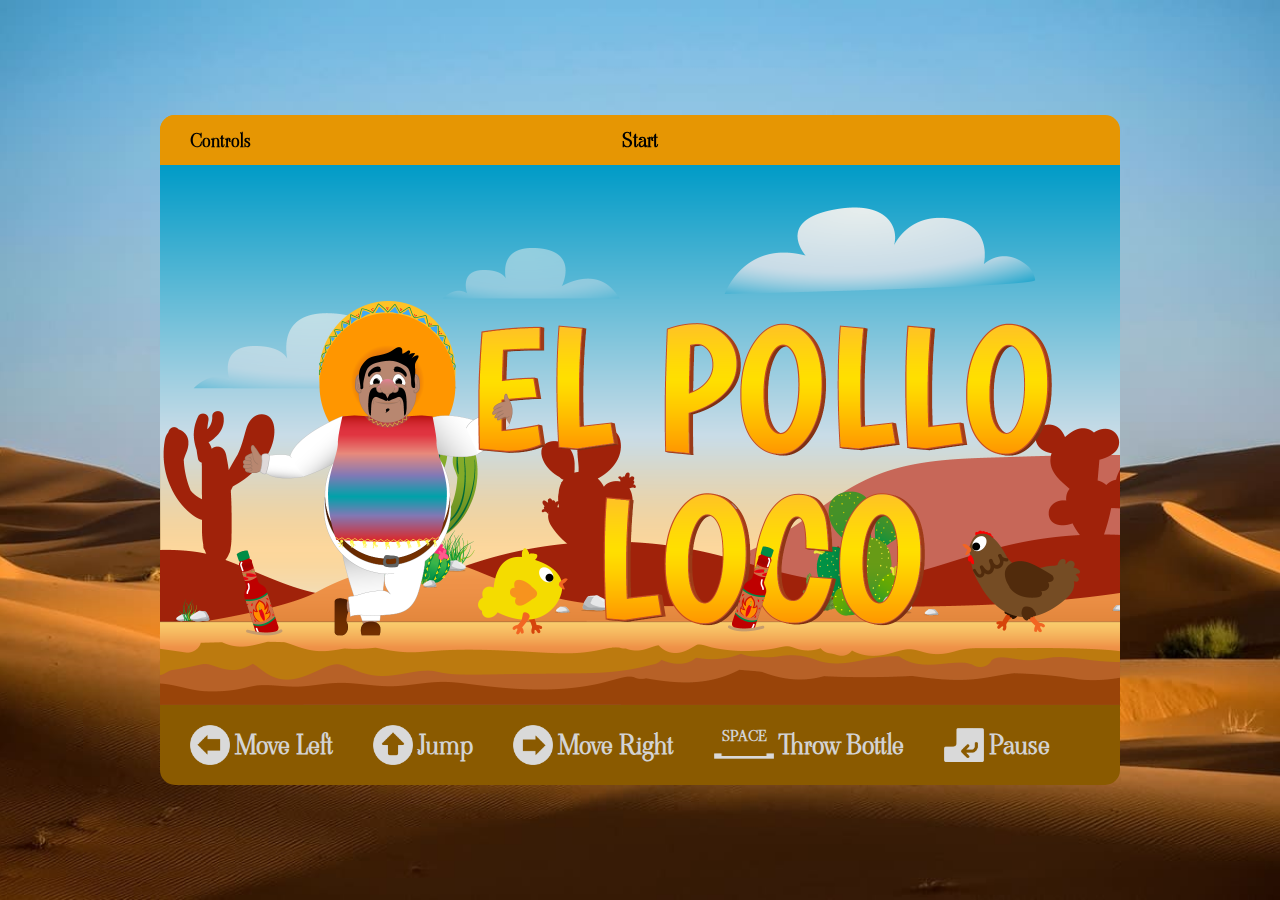
==== index.html @ fd1b3b29 "upate2.2 final" ====
<!DOCTYPE html>
<html lang="en">

<head>
    <meta charset="UTF-8">
    <meta http-equiv="X-UA-Compatible" content="IE=edge">
    <meta name="viewport" content="width=device-width, initial-scale=1.0">
    <title>El Pollo Loco</title>
    <link rel="icon" type="image/x-icon" href="img/collectableobjects/bottle/bottle.png">


    <link rel="stylesheet" href="style.css">
    <link rel="stylesheet" href="fonts.css">
    <script src="./models/drawableObject.class.js"></script>
    <script src="./models/movableObject.class.js"></script>
    <script src="./models/throwableObject.class.js"></script>
    <script src="./models/healthbar.class.js"></script>
    <script src="./models/bossHealthbar.class.js"></script>
    <script src="./models/bottlecounter.class.js"></script>
    <script src="./models/coincounter.class.js"></script>
    <script src="./models/backgroundObject.class.js"></script>
    <script src="./models/collectableObject.class.js"></script>
    <script src="./models/clouds.class.js"></script>
    <script src="./models/character.class.js"></script>
    <script src="./models/chicken.class.js"></script>
    <script src="./models/endboss.class.js"></script>
    <script src="./models/littleChicken.class.js"></script>
    <script src="./models/keyboard.class.js"></script>
    <script src="./models/level.class.js"></script>
    <script src="./levels/level1.js"></script>

    <script src="./models/world.class.js"></script>

    <script src="./js/game.js"></script>



</head>

<body onload="init()">

    <div class="game-container">
        <div class="button-bar">
            <button id="startButton" class="gameButton" onclick="startGame()">Start</button>
            <button id="stopButton" class="gameButton d-none" onclick="world.stopGame()">Stop</button>
            <button id="resumeButton" class="gameButton d-none" onclick="world.resumeGame()">Resume</button>
            <div id="win-text" class="result-text d-none">You Win !</div>
            <div id="lose-text" class="result-text d-none">Game Over !</div>
        </div>

        <img id="startScreen" src="img/screens/startscreen.png">

        <canvas id="canvas" width="960" height="540"></canvas>

        <img id="gameWon" class="gameResult" src="img/screens/win.png">
        <img id="gameOver" class="gameResult" src="img/screens/youlost.png">
        <button id="restartButton" class="restart" onclick="world.restartGame()">RESTART</button>

        <button id="controls" onclick="showControlDescription()">Controls</button>


        <div id="control-description" class="control-description show-description">
            <img src="img/screens/keyleft.png"><span>Move Left</span>
            <img src="img/screens/keyup.png"><span>Jump</span>
            <img src="img/screens/keyright.png"><span>Move Right</span>
            <div class="space-button">SPACE<img src="img/screens/keyspace.png"></div><span>Throw Bottle</span>
            <img src="img/screens/return.png"><span>Pause</span>

        </div>

    </div>


</body>

</html>
---- style.css ----
body {
    margin: 0;
    display: flex;
    justify-content: center;
    align-items: center;
    height: 100vh;
    font-family: 'Viaoda Libre';
    font-weight: bold;
    background-image: url(img/backgroundobjects/complete.jpg);
    background-size: cover;
    background-position: bottom;
}

button {
    font-family: 'Viaoda Libre';
    font-weight: bold;
    background-color: #ffa703;
    cursor: pointer;
    filter: brightness(90%);
    border: none;
    transition: all 500ms ease-in-out;
}

button:hover {
    filter: brightness(100%);
}

span {
    cursor: default;
}

.game-container {
    position: relative;
    height: 670px;
    width: 960px;
    display: flex;
    flex-direction: column;
}

#startScreen {
    position: absolute;
    top: 50px;
    left: 0;
    height: 540px;
    width: 960px;
}

.button-bar {
    height: 50px;
    width: 960px;
    display: flex;
    flex-direction: row;
}

.gameButton {
    height: 50px;
    width: 960px;
    font-size: 20px;
    border-top-left-radius: 15px;
    border-top-right-radius: 15px;
    filter: brightness(90%);
}

.result-text {
    height: 50px;
    width: 960px;
    display: flex;
    justify-content: center;
    align-items: center;
    font-size: 25px;
    background-color: #ffa703;
    border-top-left-radius: 15px;
    border-top-right-radius: 15px;
    filter: brightness(90%);
}

.d-none {
    display: none;
}

.endScreen {
    position: absolute;
    height: 450px;
    width: 400px;
    top: 50px;
    left: calc(50% - 200px);
}

.gameResult {
    transform: scale(0.1);
    opacity: 0;
    z-index: -999;
    transition: all 500ms ease-in-out;
}

#gameOver {
    position: absolute;
    top: 50px;
    left: 0;
    height: 540px;
    width: 960px;
}

#gameWon {
    position: absolute;
    top: 50px;
    left: 0;
    height: 540px;
    width: 960px;
}

.restart {
    position: absolute;
    bottom: 100px;
    left: calc(50% - 150px);
    height: 50px;
    width: 300px;
    transform: scale(0.1);
    opacity: 0;
    z-index: -999;
    transition: all 500ms ease-in-out;
    font-size: 25px;
    border-radius: 15px;
}

.showResult {
    transform: scale(1);
    opacity: 1;
    z-index: 999;
}

#controls {
    position: absolute;
    top: 0;
    left: 0;
    width: 120px;
    height: 50px;
    border-top-left-radius: 15px;
    font-size: 18px;
}

#sound {
    position: absolute;
    top: 0;
    right: 0;
    width: 120px;
    height: 50px;
}

#sound img {
    position: absolute;
    top: calc(50% - 15px);
    right: calc(50% - 15px);
    height: 30px;
}

.control-description {
    position: absolute;
    top: 590px;
    width: 960px;
    background-color: #8a5a00;
    display: flex;
    flex-direction: row;
    align-items: center;
    justify-content: center;
    color: lightgray;
    height: 0px;
    overflow: hidden;
    transition: height 225ms ease-in-out;
    font-size: 26px;
    border-bottom-left-radius: 15px;
    border-bottom-right-radius: 15px;
}

.show-description {
    height: 80px;
}

.control-description img {
    height: 40px;
}

.control-description span {
    margin-left: 5px;
    margin-right: 40px;

}

.space-button {
    display: flex;
    flex-direction: column;
    align-items: center;
    font-size: 15px;
    font-family: 'Viaoda Libre';
    font-weight: bold;
}

.space-button img {
    width: 60px;
    height: 20px;
}

a {
    position: absolute;
    bottom: 0;
    left: 0;
}
---- fonts.css ----
/* viaoda-libre-regular - latin */
@font-face {
    font-family: 'Viaoda Libre';
    font-style: normal;
    font-weight: 400;
    src: url('fonts/viaoda-libre-v15-latin-regular.eot'); /* IE9 Compat Modes */
    src: local(''),
         url('fonts/viaoda-libre-v15-latin-regular.eot?#iefix') format('embedded-opentype'), /* IE6-IE8 */
         url('fonts/viaoda-libre-v15-latin-regular.woff2') format('woff2'), /* Super Modern Browsers */
         url('fonts/viaoda-libre-v15-latin-regular.woff') format('woff'), /* Modern Browsers */
         url('fonts/viaoda-libre-v15-latin-regular.ttf') format('truetype'), /* Safari, Android, iOS */
         url('fonts/viaoda-libre-v15-latin-regular.svg#ViaodaLibre') format('svg'); /* Legacy iOS */
  }
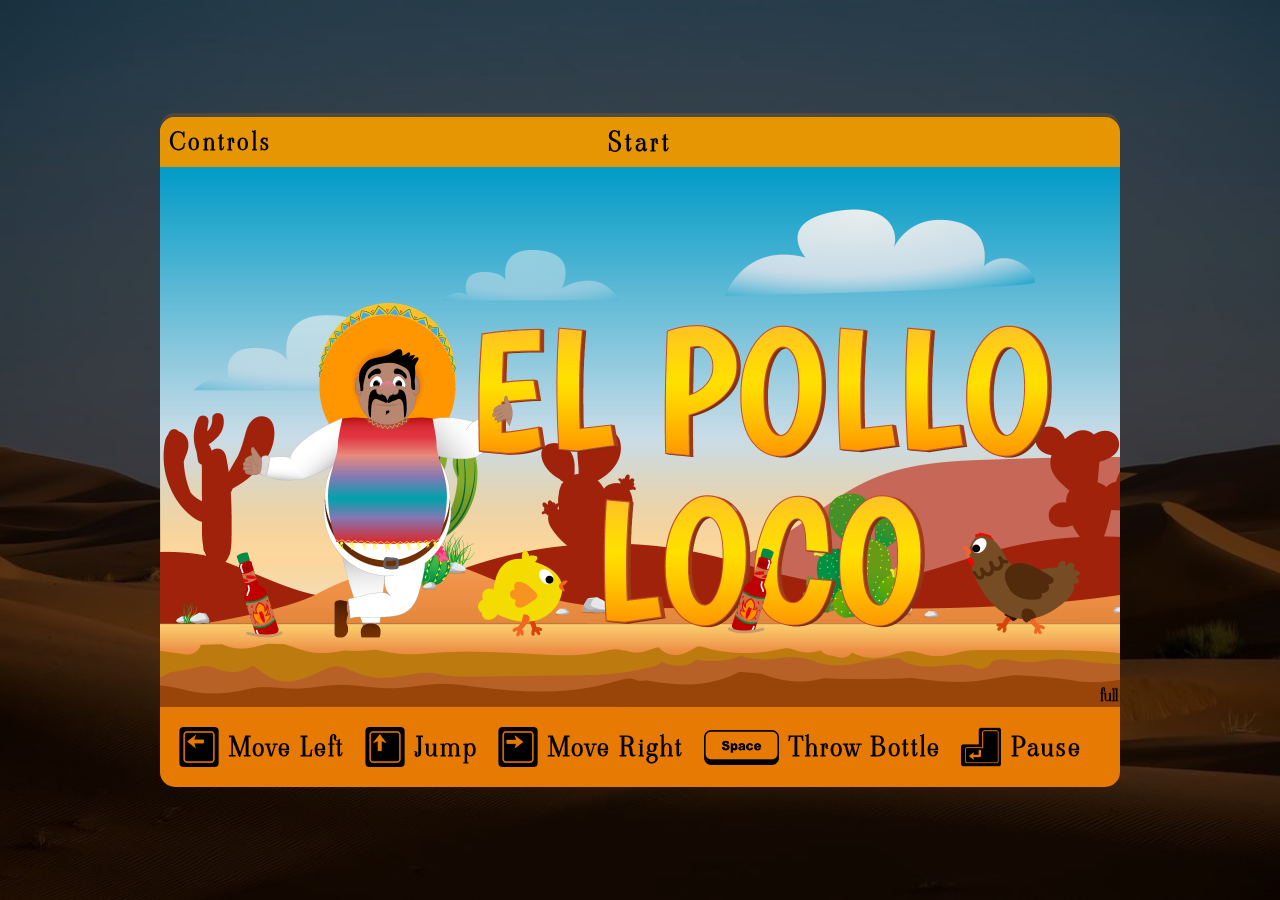
==== commit 6f9825de: "dienstag 1.0" ====
--- a/index.html
+++ b/index.html
@@ -7,7 +7,6 @@
     <meta name="viewport" content="width=device-width, initial-scale=1.0">
     <title>El Pollo Loco</title>
     <link rel="icon" type="image/x-icon" href="img/collectableobjects/bottle/bottle.png">
-
 
     <link rel="stylesheet" href="style.css">
     <link rel="stylesheet" href="fonts.css">
@@ -32,14 +31,13 @@
     <script src="./models/world.class.js"></script>
 
     <script src="./js/game.js"></script>
-
+    <script src="./js/fullscreen.js"></script>
 
 
 </head>
 
 <body onload="init()">
-
-    <div class="game-container">
+    <div class="game-container" id="fullscreenarea" >
         <div class="button-bar">
             <button id="startButton" class="gameButton" onclick="startGame()">Start</button>
             <button id="stopButton" class="gameButton d-none" onclick="world.stopGame()">Stop</button>
@@ -47,30 +45,21 @@
             <div id="win-text" class="result-text d-none">You Win !</div>
             <div id="lose-text" class="result-text d-none">Game Over !</div>
         </div>
-
         <img id="startScreen" src="img/screens/startscreen.png">
-
         <canvas id="canvas" width="960" height="540"></canvas>
-
         <img id="gameWon" class="gameResult" src="img/screens/win.png">
         <img id="gameOver" class="gameResult" src="img/screens/youlost.png">
         <button id="restartButton" class="restart" onclick="world.restartGame()">RESTART</button>
-
         <button id="controls" onclick="showControlDescription()">Controls</button>
-
-
         <div id="control-description" class="control-description show-description">
             <img src="img/screens/keyleft.png"><span>Move Left</span>
             <img src="img/screens/keyup.png"><span>Jump</span>
             <img src="img/screens/keyright.png"><span>Move Right</span>
-            <div class="space-button">SPACE<img src="img/screens/keyspace.png"></div><span>Throw Bottle</span>
+            <div class="space-button"><img src="img/screens/keyspace.png"></div><span>Throw Bottle</span>
             <img src="img/screens/return.png"><span>Pause</span>
-
         </div>
-
+        <div class="fullscreen" id="dontshowfullbtn" onclick="makeFullScreen()">full</div>
     </div>
-
-
 </body>
 
 </html>--- a/style.css
+++ b/style.css
@@ -19,6 +19,7 @@
     filter: brightness(90%);
     border: none;
     transition: all 500ms ease-in-out;
+    letter-spacing: 3px;
 }
 
 button:hover {
@@ -35,7 +36,22 @@
     width: 960px;
     display: flex;
     flex-direction: column;
-}
+    border-top: 4px solid #ff7b002c;
+    border-radius: 15px;
+}
+
+/* .game-container:fullscreen {
+    position: fixed;
+    top: 0;
+    right: 0;
+    bottom: 0;
+    left: 0;
+    margin: 0;
+    box-sizing: border-box;
+    width: 100%;
+    height: 100%;
+    object-fit: contain;
+  } */
 
 #startScreen {
     position: absolute;
@@ -55,7 +71,7 @@
 .gameButton {
     height: 50px;
     width: 960px;
-    font-size: 20px;
+    font-size: 26px;
     border-top-left-radius: 15px;
     border-top-right-radius: 15px;
     filter: brightness(90%);
@@ -67,11 +83,13 @@
     display: flex;
     justify-content: center;
     align-items: center;
-    font-size: 25px;
+    font-size: 28px;
+    font-weight: bolder;
     background-color: #ffa703;
     border-top-left-radius: 15px;
     border-top-right-radius: 15px;
     filter: brightness(90%);
+    letter-spacing: 5px;
 }
 
 .d-none {
@@ -99,6 +117,7 @@
     left: 0;
     height: 540px;
     width: 960px;
+    letter-spacing: 3px;
 }
 
 #gameWon {
@@ -136,40 +155,26 @@
     width: 120px;
     height: 50px;
     border-top-left-radius: 15px;
-    font-size: 18px;
-}
-
-#sound {
-    position: absolute;
-    top: 0;
-    right: 0;
-    width: 120px;
-    height: 50px;
-}
-
-#sound img {
-    position: absolute;
-    top: calc(50% - 15px);
-    right: calc(50% - 15px);
-    height: 30px;
+    font-size: 24px;
 }
 
 .control-description {
     position: absolute;
     top: 590px;
     width: 960px;
-    background-color: #8a5a00;
+    background-color: #ff8703;
+    filter: brightness(90%);
     display: flex;
     flex-direction: row;
     align-items: center;
     justify-content: center;
-    color: lightgray;
     height: 0px;
     overflow: hidden;
     transition: height 225ms ease-in-out;
     font-size: 26px;
     border-bottom-left-radius: 15px;
     border-bottom-right-radius: 15px;
+    letter-spacing: 2px;
 }
 
 .show-description {
@@ -181,8 +186,8 @@
 }
 
 .control-description span {
-    margin-left: 5px;
-    margin-right: 40px;
+    margin-left: 10px;
+    margin-right: 20px;
 
 }
 
@@ -196,12 +201,23 @@
 }
 
 .space-button img {
-    width: 60px;
-    height: 20px;
+    width: 75px;
+    height: 35px;
 }
 
 a {
     position: absolute;
     bottom: 0;
     left: 0;
+}
+
+.fullscreen {
+    position: absolute;
+    left: 940px;
+    bottom: 80px;
+    cursor: pointer;
+    filter: brightness(90%);
+}
+.fullscreen:hover {
+    filter: brightness(100%);
 }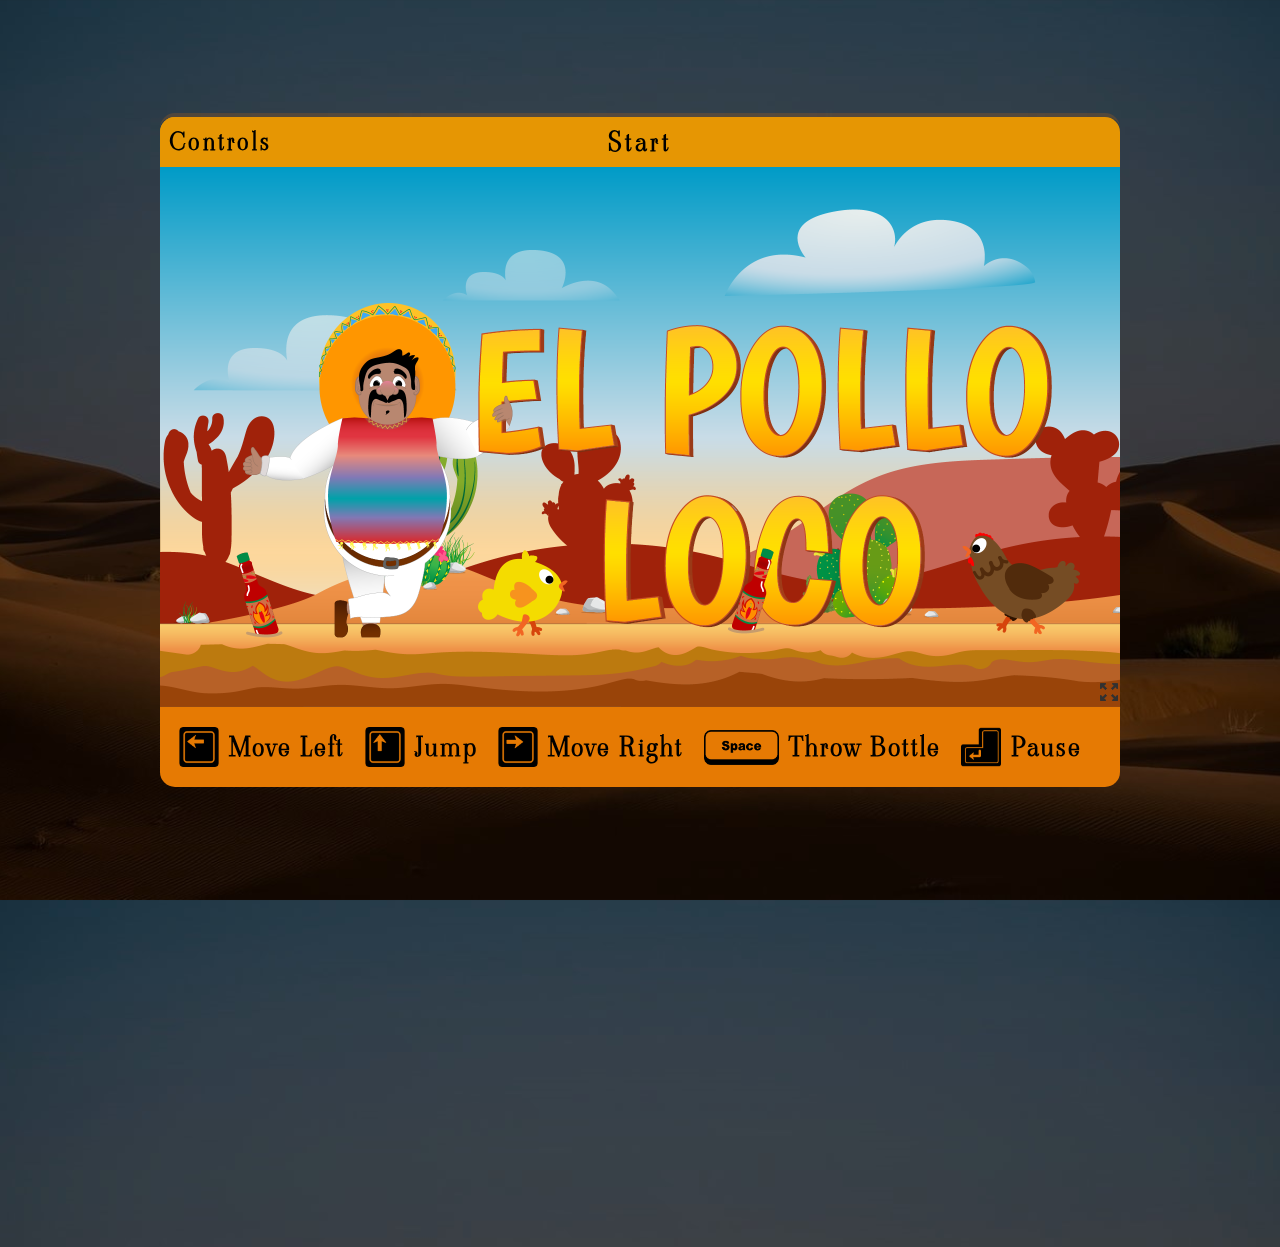
==== commit f9d66d8d: "mittwoch 1.0" ====
--- a/index.html
+++ b/index.html
@@ -46,19 +46,33 @@
             <div id="lose-text" class="result-text d-none">Game Over !</div>
         </div>
         <img id="startScreen" src="img/screens/startscreen.png">
-        <canvas id="canvas" width="960" height="540"></canvas>
+        <canvas id="canvas" width="960" height="540">
+        </canvas>
+        <button class="btnleft btndnone" id="btnLeft">
+            <img src="img/screens/btnleft.png">
+        </button>
+        <button class="btnright btndnone" id="btnRight">
+            <img src="img/screens/btnright.png">
+        </button>
+        <button class="btnjump btndnone" id="btnJump">
+            <img src="img/screens/btnjump.png">
+        </button>
+        <button class="btnthrow btndnone" id="btnThrow">
+            <img src="img/screens/btnthrow.png">
+        </button>
+
         <img id="gameWon" class="gameResult" src="img/screens/win.png">
         <img id="gameOver" class="gameResult" src="img/screens/youlost.png">
         <button id="restartButton" class="restart" onclick="world.restartGame()">RESTART</button>
-        <button id="controls" onclick="showControlDescription()">Controls</button>
-        <div id="control-description" class="control-description show-description">
+        <button id="controls" class="dnoneresponsiv" onclick="showControlDescription()">Controls</button>
+        <div id="control-description" class="control-description show-description dnoneresponsiv">
             <img src="img/screens/keyleft.png"><span>Move Left</span>
             <img src="img/screens/keyup.png"><span>Jump</span>
             <img src="img/screens/keyright.png"><span>Move Right</span>
             <div class="space-button"><img src="img/screens/keyspace.png"></div><span>Throw Bottle</span>
             <img src="img/screens/return.png"><span>Pause</span>
         </div>
-        <div class="fullscreen" id="dontshowfullbtn" onclick="makeFullScreen()">full</div>
+        <div class="fullscreen" id="dontshowfullbtn" onclick="makeFullScreen()"><img src="img/screens/fullscreen.png" style="width: 18px;"></div>
     </div>
 </body>
 
--- a/style.css
+++ b/style.css
@@ -9,6 +9,7 @@
     background-image: url(img/backgroundobjects/complete.jpg);
     background-size: cover;
     background-position: bottom;
+    overflow: hidden;
 }
 
 button {
@@ -53,24 +54,16 @@
     object-fit: contain;
   } */
 
-#startScreen {
-    position: absolute;
-    top: 50px;
-    left: 0;
-    height: 540px;
-    width: 960px;
-}
+#startScreen {}
 
 .button-bar {
-    height: 50px;
-    width: 960px;
     display: flex;
     flex-direction: row;
 }
 
 .gameButton {
     height: 50px;
-    width: 960px;
+    width: 100%;
     font-size: 26px;
     border-top-left-radius: 15px;
     border-top-right-radius: 15px;
@@ -79,7 +72,7 @@
 
 .result-text {
     height: 50px;
-    width: 960px;
+    width: 100%;
     display: flex;
     justify-content: center;
     align-items: center;
@@ -98,8 +91,8 @@
 
 .endScreen {
     position: absolute;
-    height: 450px;
-    width: 400px;
+    height: 100%;
+    width: 100%;
     top: 50px;
     left: calc(50% - 200px);
 }
@@ -115,8 +108,7 @@
     position: absolute;
     top: 50px;
     left: 0;
-    height: 540px;
-    width: 960px;
+    width: 100%;
     letter-spacing: 3px;
 }
 
@@ -124,8 +116,8 @@
     position: absolute;
     top: 50px;
     left: 0;
-    height: 540px;
-    width: 960px;
+    width: 100%;
+    letter-spacing: 3px;
 }
 
 .restart {
@@ -161,7 +153,7 @@
 .control-description {
     position: absolute;
     top: 590px;
-    width: 960px;
+    width: 100%;
     background-color: #ff8703;
     filter: brightness(90%);
     display: flex;
@@ -218,6 +210,140 @@
     cursor: pointer;
     filter: brightness(90%);
 }
+
 .fullscreen:hover {
     filter: brightness(100%);
-}+}
+
+.btnleft {
+    position: absolute;
+    bottom: 20px;
+    left: 30px;
+    border-radius: 40px;
+    padding: 10px;
+    background: rgba(0, 0, 0, 0.432);
+    border: 1px solid black;
+}
+
+.btnright {
+    position: absolute;
+    bottom: 20px;
+    left: 200px;
+    border-radius: 40px;
+    padding: 10px;
+    background: rgba(0, 0, 0, 0.432);
+    border: 1px solid black;
+}
+
+.btnjump {
+    position: absolute;
+    bottom: 20px;
+    right: 200px;
+    border-radius: 40px;
+    padding: 10px;
+    background: rgba(0, 0, 0, 0.432);
+    border: 1px solid black;
+}
+
+.btnthrow {
+    position: absolute;
+    bottom: 20px;
+    right: 30px;
+    border-radius: 40px;
+    padding: 10px;
+    background: rgba(0, 0, 0, 0.432);
+    border: 1px solid black;
+}
+
+.btndnone {
+    display: none;
+}
+
+@media only screen and (max-width: 960px) {
+    .btndnone {
+        display: block;
+    }
+
+    .game-container {
+        width: 100%;
+        overflow: hidden;
+        border-radius: 0px;
+    }
+
+    canvas {
+        width: 100%;
+    }
+
+    .dnoneresponsiv {
+        display: none;
+    }
+
+    .restart {
+        bottom: 587px;
+        width: 100%;
+        left: 0px;
+        height: 30px;
+        font-size: 20px;
+    }
+
+    .result-text {
+        border-top-left-radius: 0px;
+        border-top-right-radius: 0px;
+    }
+
+}
+
+@media only screen and (max-height: 540px) {
+    .btndnone {
+        display: block;
+    }
+
+    .game-container {
+        height: 100vh;
+        overflow: hidden;
+        border-radius: 0px;
+    }
+
+    canvas {
+        height: 88%;
+    }
+
+    .dnoneresponsiv {
+        display: none;
+    }
+
+    .restart {
+        bottom: 290px;
+        width: 100%;
+        left: 0px;
+        height: 30px;
+        font-size: 20px;
+    }
+
+    #startScreen, #gameOver, #gameWon {
+        height: 88%;
+    }
+
+    .result-text {
+        border-top-left-radius: 0px;
+        border-top-right-radius: 0px;
+    }
+}
+
+@media all and (display-mode: fullscreen) {
+    .control-description {
+        display: none;
+    }
+
+    #controls {
+        display: none;
+    }
+
+    .fullscreen {
+        display: none;
+    }
+}
+
+/* RESPONSIVE PASST SICH NICHT AN */
+/* FULLSCRREN NICHT KOMPLETT NUR CANVAS */
+/* RESPONSIVE BUTTONS DANACH HINZUFÜGEN */